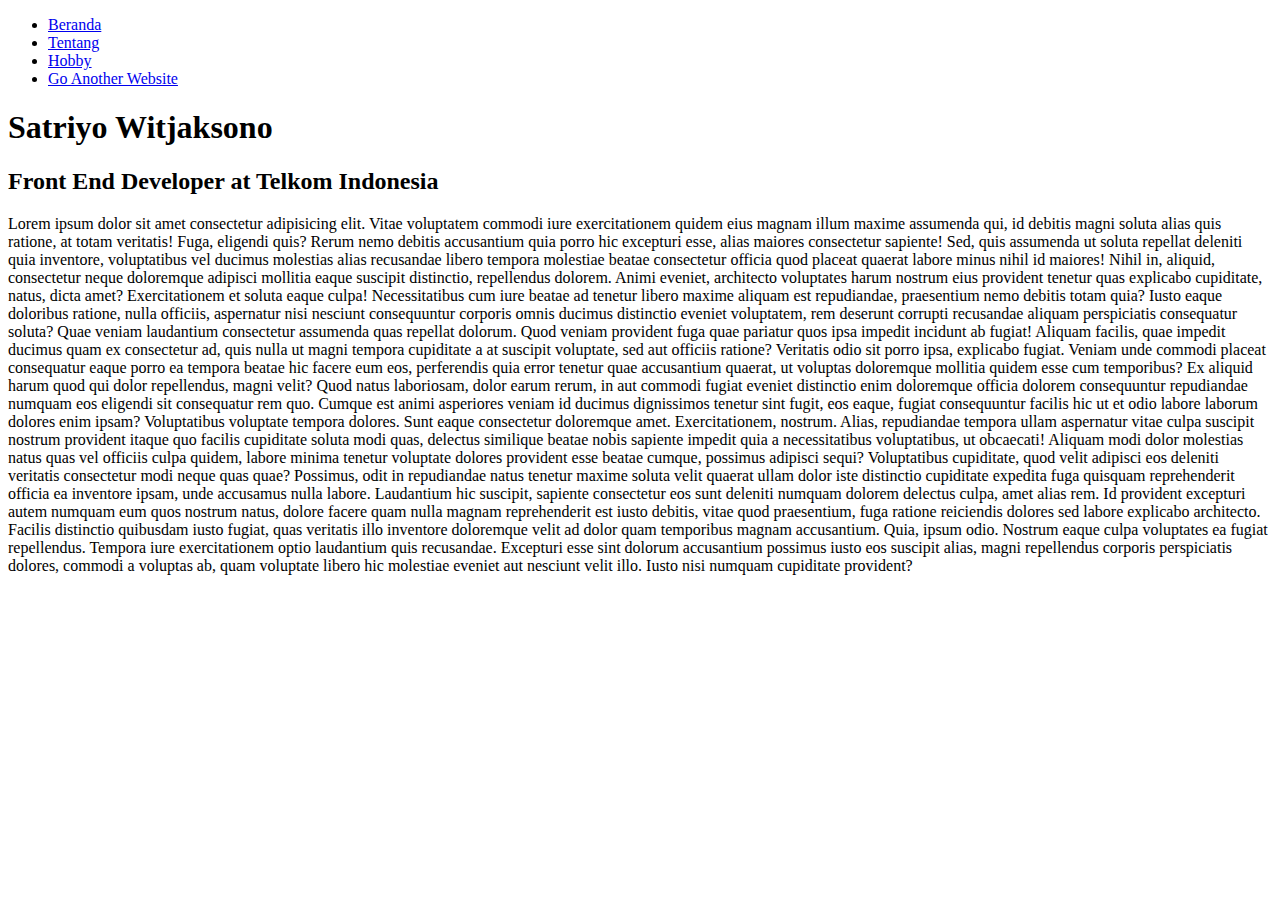
==== pages/About/about.html @ f114944a "make a something better" ====
<!DOCTYPE html>
<html>
  <head>
    <title>Challenge Siang ini</title>
    <link rel="stylesheet" type="text/css" href="style.css" />
  </head>
  <body>
    <header>
      <nav>
        <ul>
          <li><a href="/index.html">Beranda</a></li>
          <li><a href="/about.html">Tentang</a></li>
          <li><a href="/hobby.html">Hobby</a></li>
          <li>
            <a href="https://www.satriyowitjaksono.com/">Go Another Website</a>
          </li>
        </ul>
      </nav>
    </header>

    <main>
      <div class="about">
        <h1>Satriyo Witjaksono</h1>
        <h2>Front End Developer at Telkom Indonesia</h2>
        <p>
          Lorem ipsum dolor sit amet consectetur adipisicing elit. Vitae
          voluptatem commodi iure exercitationem quidem eius magnam illum maxime
          assumenda qui, id debitis magni soluta alias quis ratione, at totam
          veritatis! Fuga, eligendi quis? Rerum nemo debitis accusantium quia
          porro hic excepturi esse, alias maiores consectetur sapiente! Sed,
          quis assumenda ut soluta repellat deleniti quia inventore,
          voluptatibus vel ducimus molestias alias recusandae libero tempora
          molestiae beatae consectetur officia quod placeat quaerat labore minus
          nihil id maiores! Nihil in, aliquid, consectetur neque doloremque
          adipisci mollitia eaque suscipit distinctio, repellendus dolorem.
          Animi eveniet, architecto voluptates harum nostrum eius provident
          tenetur quas explicabo cupiditate, natus, dicta amet? Exercitationem
          et soluta eaque culpa! Necessitatibus cum iure beatae ad tenetur
          libero maxime aliquam est repudiandae, praesentium nemo debitis totam
          quia? Iusto eaque doloribus ratione, nulla officiis, aspernatur nisi
          nesciunt consequuntur corporis omnis ducimus distinctio eveniet
          voluptatem, rem deserunt corrupti recusandae aliquam perspiciatis
          consequatur soluta? Quae veniam laudantium consectetur assumenda quas
          repellat dolorum. Quod veniam provident fuga quae pariatur quos ipsa
          impedit incidunt ab fugiat! Aliquam facilis, quae impedit ducimus quam
          ex consectetur ad, quis nulla ut magni tempora cupiditate a at
          suscipit voluptate, sed aut officiis ratione? Veritatis odio sit porro
          ipsa, explicabo fugiat. Veniam unde commodi placeat consequatur eaque
          porro ea tempora beatae hic facere eum eos, perferendis quia error
          tenetur quae accusantium quaerat, ut voluptas doloremque mollitia
          quidem esse cum temporibus? Ex aliquid harum quod qui dolor
          repellendus, magni velit? Quod natus laboriosam, dolor earum rerum, in
          aut commodi fugiat eveniet distinctio enim doloremque officia dolorem
          consequuntur repudiandae numquam eos eligendi sit consequatur rem quo.
          Cumque est animi asperiores veniam id ducimus dignissimos tenetur sint
          fugit, eos eaque, fugiat consequuntur facilis hic ut et odio labore
          laborum dolores enim ipsam? Voluptatibus voluptate tempora dolores.
          Sunt eaque consectetur doloremque amet. Exercitationem, nostrum.
          Alias, repudiandae tempora ullam aspernatur vitae culpa suscipit
          nostrum provident itaque quo facilis cupiditate soluta modi quas,
          delectus similique beatae nobis sapiente impedit quia a necessitatibus
          voluptatibus, ut obcaecati! Aliquam modi dolor molestias natus quas
          vel officiis culpa quidem, labore minima tenetur voluptate dolores
          provident esse beatae cumque, possimus adipisci sequi? Voluptatibus
          cupiditate, quod velit adipisci eos deleniti veritatis consectetur
          modi neque quas quae? Possimus, odit in repudiandae natus tenetur
          maxime soluta velit quaerat ullam dolor iste distinctio cupiditate
          expedita fuga quisquam reprehenderit officia ea inventore ipsam, unde
          accusamus nulla labore. Laudantium hic suscipit, sapiente consectetur
          eos sunt deleniti numquam dolorem delectus culpa, amet alias rem. Id
          provident excepturi autem numquam eum quos nostrum natus, dolore
          facere quam nulla magnam reprehenderit est iusto debitis, vitae quod
          praesentium, fuga ratione reiciendis dolores sed labore explicabo
          architecto. Facilis distinctio quibusdam iusto fugiat, quas veritatis
          illo inventore doloremque velit ad dolor quam temporibus magnam
          accusantium. Quia, ipsum odio. Nostrum eaque culpa voluptates ea
          fugiat repellendus. Tempora iure exercitationem optio laudantium quis
          recusandae. Excepturi esse sint dolorum accusantium possimus iusto eos
          suscipit alias, magni repellendus corporis perspiciatis dolores,
          commodi a voluptas ab, quam voluptate libero hic molestiae eveniet aut
          nesciunt velit illo. Iusto nisi numquam cupiditate provident?
        </p>
      </div>
    </main>
  </body>
</html>
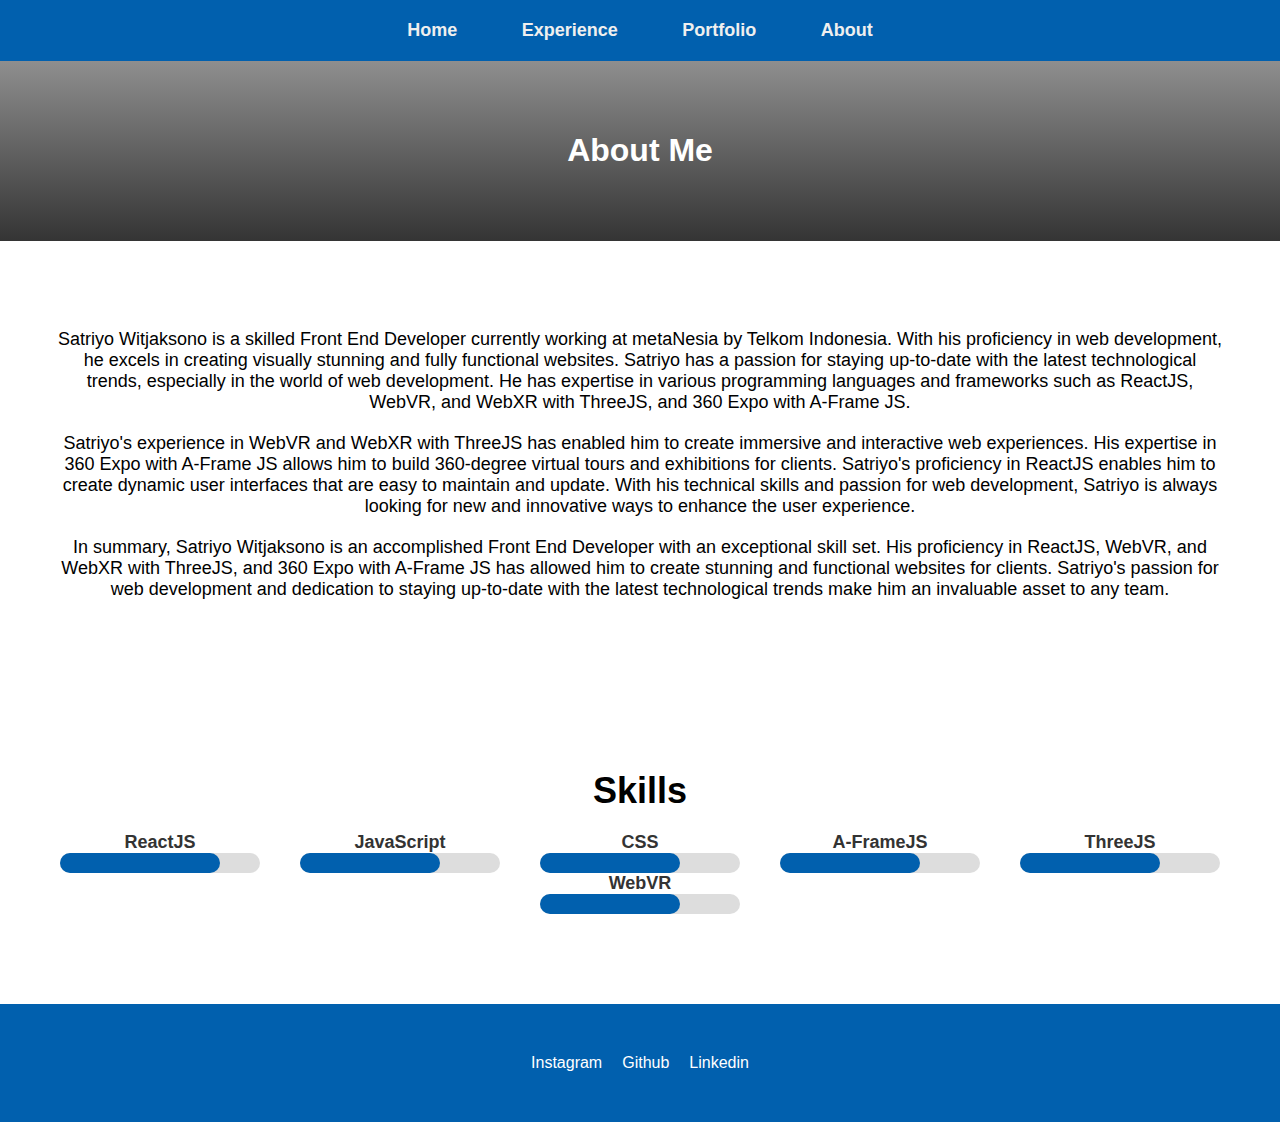
==== commit 8ab6987d: "finalization" ====
--- a/pages/About/about.html
+++ b/pages/About/about.html
@@ -1,86 +1,135 @@
 <!DOCTYPE html>
-<html>
+<html lang="en">
   <head>
-    <title>Challenge Siang ini</title>
-    <link rel="stylesheet" type="text/css" href="style.css" />
+    <meta charset="UTF-8" />
+    <title>Satriyo Witjaksono - Front End Developer</title>
+    <link rel="stylesheet" href="../../style/style.css" />
+    <link rel="stylesheet" href="../../style/home.about.css" />
+    <link rel="stylesheet" href="../../style/home.skill.css" />
   </head>
   <body>
     <header>
-      <nav>
+      <nav class="navbar">
+        <div class="container">
+          <ul class="navbar-nav">
+            <li class="nav-item">
+              <a href="../../index.html" class="nav-link">Home</a>
+            </li>
+            <li class="nav-item">
+              <a href="../Experience/experience.html" class="nav-link"
+                >Experience</a
+              >
+            </li>
+            <li class="nav-item">
+              <a href="../Portfolio/portfolio.html" class="nav-link"
+                >Portfolio</a
+              >
+            </li>
+            <li class="nav-item">
+              <a href="../About/about.html" class="nav-link">About</a>
+            </li>
+          </ul>
+        </div>
+      </nav>
+
+      <div
+        class="jumbotron"
+        style="
+          background-image: url(https://hologramindonesia.com/wp-content/uploads/2021/09/AR-VR.jpg);
+          background-size: cover;
+        "
+      >
+        <h1>About Me</h1>
+      </div>
+    </header>
+    <main>
+      <section class="about">
+        <div class="container">
+          <div class="row">
+            <div>
+              <p>
+                Satriyo Witjaksono is a skilled Front End Developer currently
+                working at metaNesia by Telkom Indonesia. With his proficiency
+                in web development, he excels in creating visually stunning and
+                fully functional websites. Satriyo has a passion for staying
+                up-to-date with the latest technological trends, especially in
+                the world of web development. He has expertise in various
+                programming languages and frameworks such as ReactJS, WebVR, and
+                WebXR with ThreeJS, and 360 Expo with A-Frame JS.
+              </p>
+              <p>
+                Satriyo's experience in WebVR and WebXR with ThreeJS has enabled
+                him to create immersive and interactive web experiences. His
+                expertise in 360 Expo with A-Frame JS allows him to build
+                360-degree virtual tours and exhibitions for clients. Satriyo's
+                proficiency in ReactJS enables him to create dynamic user
+                interfaces that are easy to maintain and update. With his
+                technical skills and passion for web development, Satriyo is
+                always looking for new and innovative ways to enhance the user
+                experience.
+              </p>
+              <p>
+                In summary, Satriyo Witjaksono is an accomplished Front End
+                Developer with an exceptional skill set. His proficiency in
+                ReactJS, WebVR, and WebXR with ThreeJS, and 360 Expo with
+                A-Frame JS has allowed him to create stunning and functional
+                websites for clients. Satriyo's passion for web development and
+                dedication to staying up-to-date with the latest technological
+                trends make him an invaluable asset to any team.
+              </p>
+            </div>
+          </div>
+        </div>
+      </section>
+
+      <section class="hard-skills">
+        <h2>Skills</h2>
         <ul>
-          <li><a href="/index.html">Beranda</a></li>
-          <li><a href="/about.html">Tentang</a></li>
-          <li><a href="/hobby.html">Hobby</a></li>
           <li>
-            <a href="https://www.satriyowitjaksono.com/">Go Another Website</a>
+            <span class="skill">ReactJS</span>
+            <div class="skill-bar" data-percent="80%">
+              <span class="skill-bar-progress"></span>
+            </div>
+          </li>
+          <li>
+            <span class="skill">JavaScript</span>
+            <div class="skill-bar" data-percent="70%">
+              <span class="skill-bar-progress"></span>
+            </div>
+          </li>
+          <li>
+            <span class="skill">CSS</span>
+            <div class="skill-bar" data-percent="70%">
+              <span class="skill-bar-progress"></span>
+            </div>
+          </li>
+          <li>
+            <span class="skill">A-FrameJS</span>
+            <div class="skill-bar" data-percent="70%">
+              <span class="skill-bar-progress"></span>
+            </div>
+          </li>
+          <li>
+            <span class="skill">ThreeJS</span>
+            <div class="skill-bar" data-percent="70%">
+              <span class="skill-bar-progress"></span>
+            </div>
+          </li>
+          <li>
+            <span class="skill">WebVR</span>
+            <div class="skill-bar" data-percent="70%">
+              <span class="skill-bar-progress"></span>
+            </div>
           </li>
         </ul>
-      </nav>
-    </header>
-
-    <main>
-      <div class="about">
-        <h1>Satriyo Witjaksono</h1>
-        <h2>Front End Developer at Telkom Indonesia</h2>
-        <p>
-          Lorem ipsum dolor sit amet consectetur adipisicing elit. Vitae
-          voluptatem commodi iure exercitationem quidem eius magnam illum maxime
-          assumenda qui, id debitis magni soluta alias quis ratione, at totam
-          veritatis! Fuga, eligendi quis? Rerum nemo debitis accusantium quia
-          porro hic excepturi esse, alias maiores consectetur sapiente! Sed,
-          quis assumenda ut soluta repellat deleniti quia inventore,
-          voluptatibus vel ducimus molestias alias recusandae libero tempora
-          molestiae beatae consectetur officia quod placeat quaerat labore minus
-          nihil id maiores! Nihil in, aliquid, consectetur neque doloremque
-          adipisci mollitia eaque suscipit distinctio, repellendus dolorem.
-          Animi eveniet, architecto voluptates harum nostrum eius provident
-          tenetur quas explicabo cupiditate, natus, dicta amet? Exercitationem
-          et soluta eaque culpa! Necessitatibus cum iure beatae ad tenetur
-          libero maxime aliquam est repudiandae, praesentium nemo debitis totam
-          quia? Iusto eaque doloribus ratione, nulla officiis, aspernatur nisi
-          nesciunt consequuntur corporis omnis ducimus distinctio eveniet
-          voluptatem, rem deserunt corrupti recusandae aliquam perspiciatis
-          consequatur soluta? Quae veniam laudantium consectetur assumenda quas
-          repellat dolorum. Quod veniam provident fuga quae pariatur quos ipsa
-          impedit incidunt ab fugiat! Aliquam facilis, quae impedit ducimus quam
-          ex consectetur ad, quis nulla ut magni tempora cupiditate a at
-          suscipit voluptate, sed aut officiis ratione? Veritatis odio sit porro
-          ipsa, explicabo fugiat. Veniam unde commodi placeat consequatur eaque
-          porro ea tempora beatae hic facere eum eos, perferendis quia error
-          tenetur quae accusantium quaerat, ut voluptas doloremque mollitia
-          quidem esse cum temporibus? Ex aliquid harum quod qui dolor
-          repellendus, magni velit? Quod natus laboriosam, dolor earum rerum, in
-          aut commodi fugiat eveniet distinctio enim doloremque officia dolorem
-          consequuntur repudiandae numquam eos eligendi sit consequatur rem quo.
-          Cumque est animi asperiores veniam id ducimus dignissimos tenetur sint
-          fugit, eos eaque, fugiat consequuntur facilis hic ut et odio labore
-          laborum dolores enim ipsam? Voluptatibus voluptate tempora dolores.
-          Sunt eaque consectetur doloremque amet. Exercitationem, nostrum.
-          Alias, repudiandae tempora ullam aspernatur vitae culpa suscipit
-          nostrum provident itaque quo facilis cupiditate soluta modi quas,
-          delectus similique beatae nobis sapiente impedit quia a necessitatibus
-          voluptatibus, ut obcaecati! Aliquam modi dolor molestias natus quas
-          vel officiis culpa quidem, labore minima tenetur voluptate dolores
-          provident esse beatae cumque, possimus adipisci sequi? Voluptatibus
-          cupiditate, quod velit adipisci eos deleniti veritatis consectetur
-          modi neque quas quae? Possimus, odit in repudiandae natus tenetur
-          maxime soluta velit quaerat ullam dolor iste distinctio cupiditate
-          expedita fuga quisquam reprehenderit officia ea inventore ipsam, unde
-          accusamus nulla labore. Laudantium hic suscipit, sapiente consectetur
-          eos sunt deleniti numquam dolorem delectus culpa, amet alias rem. Id
-          provident excepturi autem numquam eum quos nostrum natus, dolore
-          facere quam nulla magnam reprehenderit est iusto debitis, vitae quod
-          praesentium, fuga ratione reiciendis dolores sed labore explicabo
-          architecto. Facilis distinctio quibusdam iusto fugiat, quas veritatis
-          illo inventore doloremque velit ad dolor quam temporibus magnam
-          accusantium. Quia, ipsum odio. Nostrum eaque culpa voluptates ea
-          fugiat repellendus. Tempora iure exercitationem optio laudantium quis
-          recusandae. Excepturi esse sint dolorum accusantium possimus iusto eos
-          suscipit alias, magni repellendus corporis perspiciatis dolores,
-          commodi a voluptas ab, quam voluptate libero hic molestiae eveniet aut
-          nesciunt velit illo. Iusto nisi numquam cupiditate provident?
-        </p>
-      </div>
+      </section>
     </main>
+    <footer>
+      <ul>
+        <li><a href="#">Instagram</a></li>
+        <li><a href="#">Github</a></li>
+        <li><a href="#">Linkedin</a></li>
+      </ul>
+    </footer>
   </body>
 </html>
--- a/style/style.css
+++ b/style/style.css
@@ -0,0 +1,127 @@
+body {
+  font-family: Arial, sans-serif;
+  margin: 0;
+}
+
+header {
+  /* background-color: #333; */
+  color: #fff;
+  /* padding: 20px; */
+  background: linear-gradient(
+      0deg,
+      rgba(12, 12, 12, 0.836),
+      rgba(41, 41, 41, 0.384)
+    ),
+    url(https://media.licdn.com/dms/image/D563DAQFdels9BpDMxw/image-scale_191_1128/0/1667188312398?e=1680800400&v=beta&t=hCt8cuVOmgNyqnCYDnv--vWCSebI9DXNbpn9wMoeJr4);
+  background-size: cover;
+  background-repeat: round;
+}
+
+.navbar {
+  background-color: #0160ae;
+  /* border-bottom: 1px solid #ddd; */
+  padding: 20px;
+  text-align: center;
+  /* margin-bottom: 20px; */
+}
+
+.navbar-brand {
+  font-size: 36px;
+  font-weight: 700;
+}
+
+.navbar-nav {
+  display: inline-block;
+  margin: 0;
+  padding: 0;
+}
+
+.navbar-nav li {
+  display: inline-block;
+  margin-left: 20px;
+}
+
+.navbar-nav li:first-child {
+  margin-left: 0;
+}
+
+.nav-link {
+  color: #efefef;
+  font-size: 18px;
+  font-weight: 700;
+  padding: 10px 20px;
+  text-decoration: none;
+  transition: all 0.3s ease-in-out;
+}
+
+.nav-link:hover {
+  color: #fff;
+  background-color: #033761;
+}
+
+.container {
+  max-width: 1140px;
+  margin-right: auto;
+  margin-left: auto;
+  padding-right: 15px;
+  padding-left: 15px;
+}
+
+.row {
+  display: flex;
+  flex-wrap: wrap;
+  margin-right: -15px;
+  margin-left: -15px;
+}
+
+.jumbotron {
+  display: flex;
+  flex-direction: column;
+  align-items: center;
+  padding: 50px;
+}
+
+.jumbotron img {
+  width: 200px;
+  height: 200px;
+  border-radius: 50%;
+  margin-bottom: 20px;
+}
+
+main {
+  padding: 20px;
+}
+
+section {
+  margin-bottom: 20px;
+}
+
+h2 {
+  margin-bottom: 10px;
+}
+
+ul {
+  list-style: none;
+  padding: 0;
+  margin: 0;
+}
+
+footer {
+  background-color: #0160ae;
+  color: #fff;
+  padding: 50px;
+}
+
+footer ul {
+  display: flex;
+  justify-content: center;
+}
+
+footer li {
+  margin: 0 10px;
+}
+
+footer a {
+  color: #fff;
+  text-decoration: none;
+}
--- a/style/home.about.css
+++ b/style/home.about.css
@@ -0,0 +1,38 @@
+.about {
+  padding: 50px 0;
+  text-align: center;
+}
+
+.about h2 {
+  font-size: 36px;
+  margin-bottom: 20px;
+}
+
+.about p {
+  font-size: 18px;
+  margin-bottom: 20px;
+}
+
+.about img {
+  max-width: 100%;
+}
+
+.btn {
+  display: inline-block;
+  padding: 12px 24px;
+  font-size: 18px;
+  font-weight: 700;
+  line-height: 1.5;
+  color: #fff;
+  background-color: #0160ae;
+  border: none;
+  border-radius: 30px;
+  transition: all 0.3s ease-in-out;
+  text-decoration: none;
+}
+
+.btn:hover {
+  transform: translateY(-3px);
+  background-color: #003b6b;
+  box-shadow: 0 10px 20px rgba(0, 0, 0, 0.3);
+}
--- a/style/home.skill.css
+++ b/style/home.skill.css
@@ -0,0 +1,57 @@
+.hard-skills {
+  padding: 50px 20px;
+  text-align: center;
+}
+
+.hard-skills h2 {
+  font-size: 36px;
+  margin-bottom: 20px;
+}
+
+.hard-skills ul {
+  display: flex;
+  flex-wrap: wrap;
+  justify-content: center;
+  list-style: none;
+}
+
+.hard-skills li {
+  margin: 0 20px;
+  text-align: center;
+  width: 200px;
+}
+
+.skill {
+  color: #333;
+  font-size: 18px;
+  font-weight: bold;
+  margin-bottom: 10px;
+}
+
+.skill-bar {
+  background-color: #ddd;
+  border-radius: 10px;
+  height: 20px;
+  position: relative;
+  width: 100%;
+}
+
+.skill-bar-progress {
+  background-color: #0160ae;
+  border-radius: 10px;
+  display: block;
+  height: 100%;
+  position: absolute;
+  top: 0;
+  left: 0;
+  transition: width 1s ease-in-out;
+  width: 0;
+}
+
+.skill-bar[data-percent="80%"] .skill-bar-progress {
+  width: 80%;
+}
+
+.skill-bar[data-percent="70%"] .skill-bar-progress {
+  width: 70%;
+}
